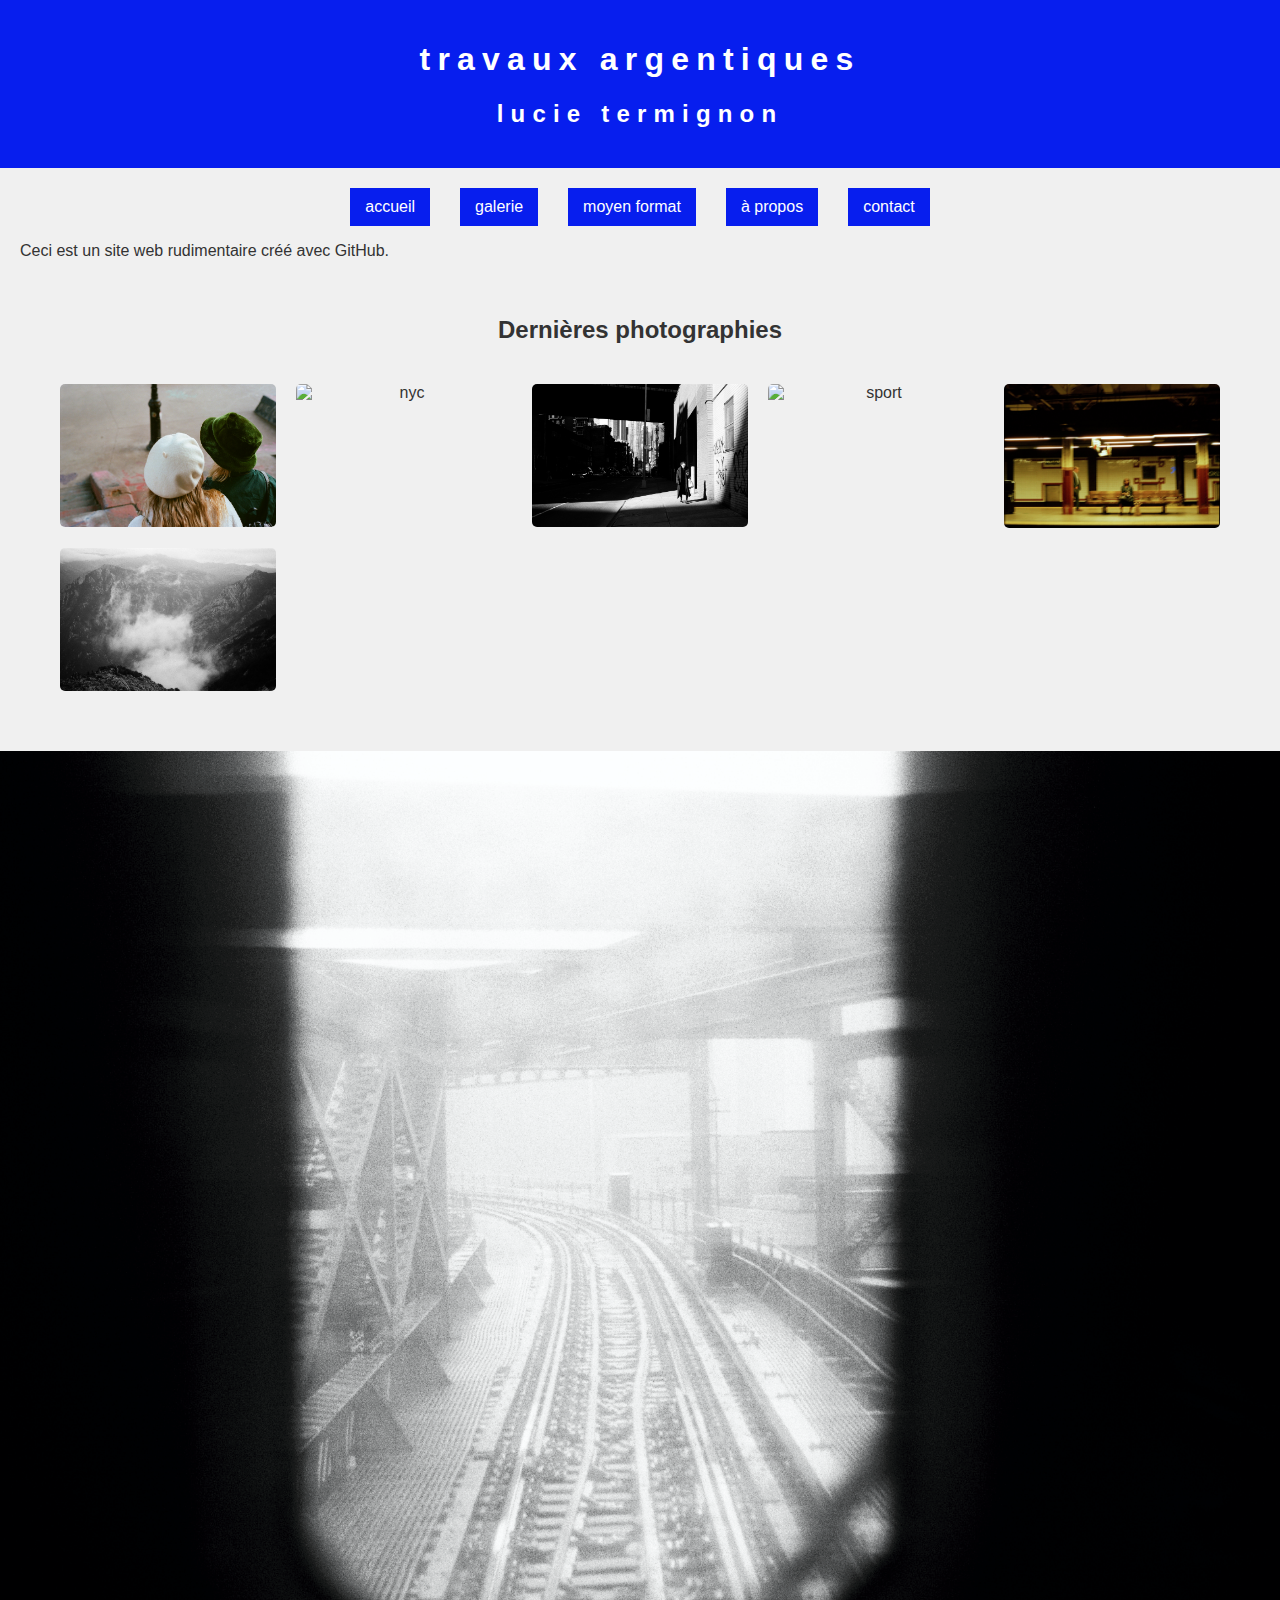
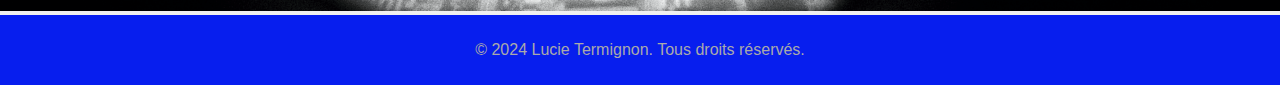
==== index.html @ 2a0b081e "Update index.html" ====
<!DOCTYPE html>
<html lang="fr">
<head>
    <meta charset="UTF-8">
    <meta name="viewport" content="width=device-width, initial-scale=1.0">
    <title>Photographies Lucie Termignon</title>
    <link rel="stylesheet" href="style.css">
</head>
<body>
    <header>
        <h1>travaux argentiques</h1>
        <h2>lucie termignon</h2>
    </header>
    <main>
        <nav>    
        <ul class="menu">
            <li><a href="index.html">accueil</a></li>
            <li>
                <a href="#">galerie</a>
                <ul class="submenu">
                    <li><a href="urbain.html">urbain</a></li>
                    <li><a href="paysages.html">paysages</a></li>
                    <li><a href="abstrait.html">abstrait</a></li>
                    <li><a href="portraits.html">portraits</a></li>
                </ul>
            </li>
            
            <li><a href="moyen format.html">moyen format</a></li>
            <li><a href="a-propos.html">à propos</a></li>
            <li><a href="contact.html">contact</a></li>
        </ul>
        </nav>
        <p>Ceci est un site web rudimentaire créé avec GitHub.</p>
        <section class="gallery">
            <h2>Dernières photographies</h2>
            <div class="gallery-grid">
                <img src="images/girls.jpg" alt="girls">
                <img src="images/nyc2.jpg" alt="nyc">
                <img src="images/nyc.jpg" alt="street">
                <img src="images/nyc3.jpg" alt="sport">
                <img src="images/suw.jpg" alt="metro">
                <img src="images/cloud.jpg" alt="cloud">
            </div>
        </section>
    </main>
    <img src="images/Photo05_8.jpg" alt="Une belle image" style="max-width: 100%; height: auto;">
    <footer>
        <p>&copy; 2024 Lucie Termignon. Tous droits réservés.</p>
    </footer>
</body>
</html>
---- style.css ----
body {
    font-family: Futura-lt-w01-light, Poppins, Arial, sans-serif;
    margin: 0;
    padding: 0;
    background-color: #f0f0f0;
    color: #333;
}

header {
    background-color: #071eee;
    color: white;
    letter-spacing: 0.45em;
    padding: 20px;
    text-align: center;
}

nav ul.menu {
    list-style: none;
    margin: 0;
    padding: 0;
    display: flex;
    justify-content: center;
}

nav ul.menu > li {
    position: relative;
    margin: 0 15px;
}

nav ul.menu > li > a {
    text-decoration: none;
    color: white;
    padding: 10px 15px;
    display: inline-block;
    background-color: #071eee;
    transition: background-color 0.3s;
}

nav ul.menu > li > a:hover {
    background-color: #555;
}

nav ul.submenu {
    list-style: none;
    margin: 0;
    padding: 0;
    position: absolute;
    top: 100%;
    left: 0;
    display: none;
    background-color: #071eee;
    border-radius: 5px;
}

nav ul.submenu > li > a {
    display: block;
    padding: 10px 15px;
    color: white;
    text-decoration: none;
    transition: background-color 0.3s;
}

nav ul.submenu > li > a:hover {
    background-color: #666;
}

nav ul.menu > li:hover .submenu {
    display: block;
}

.gallery {
    padding: 20px;
    text-align: center;
}

.gallery h2 {
    margin-bottom: 20px;
}

.gallery-grid {
    display: grid;
    grid-template-columns: repeat(auto-fit, minmax(200px, 1fr));
    gap: 20px;
    padding: 20px;
}

.gallery-grid img {
    width: 100%;
    border-radius: 5px;
    transition: transform 0.3s, box-shadow 0.3s;
}

.gallery-grid img:hover {
    transform: scale(1.05);
    box-shadow: 0 5px 15px rgba(0, 0, 0, 0.5);
}

main {
    padding: 20px;
}

footer {
    text-align: center;
    padding: 10px;
    background-color: #071eee;
    color: #aaa;
}
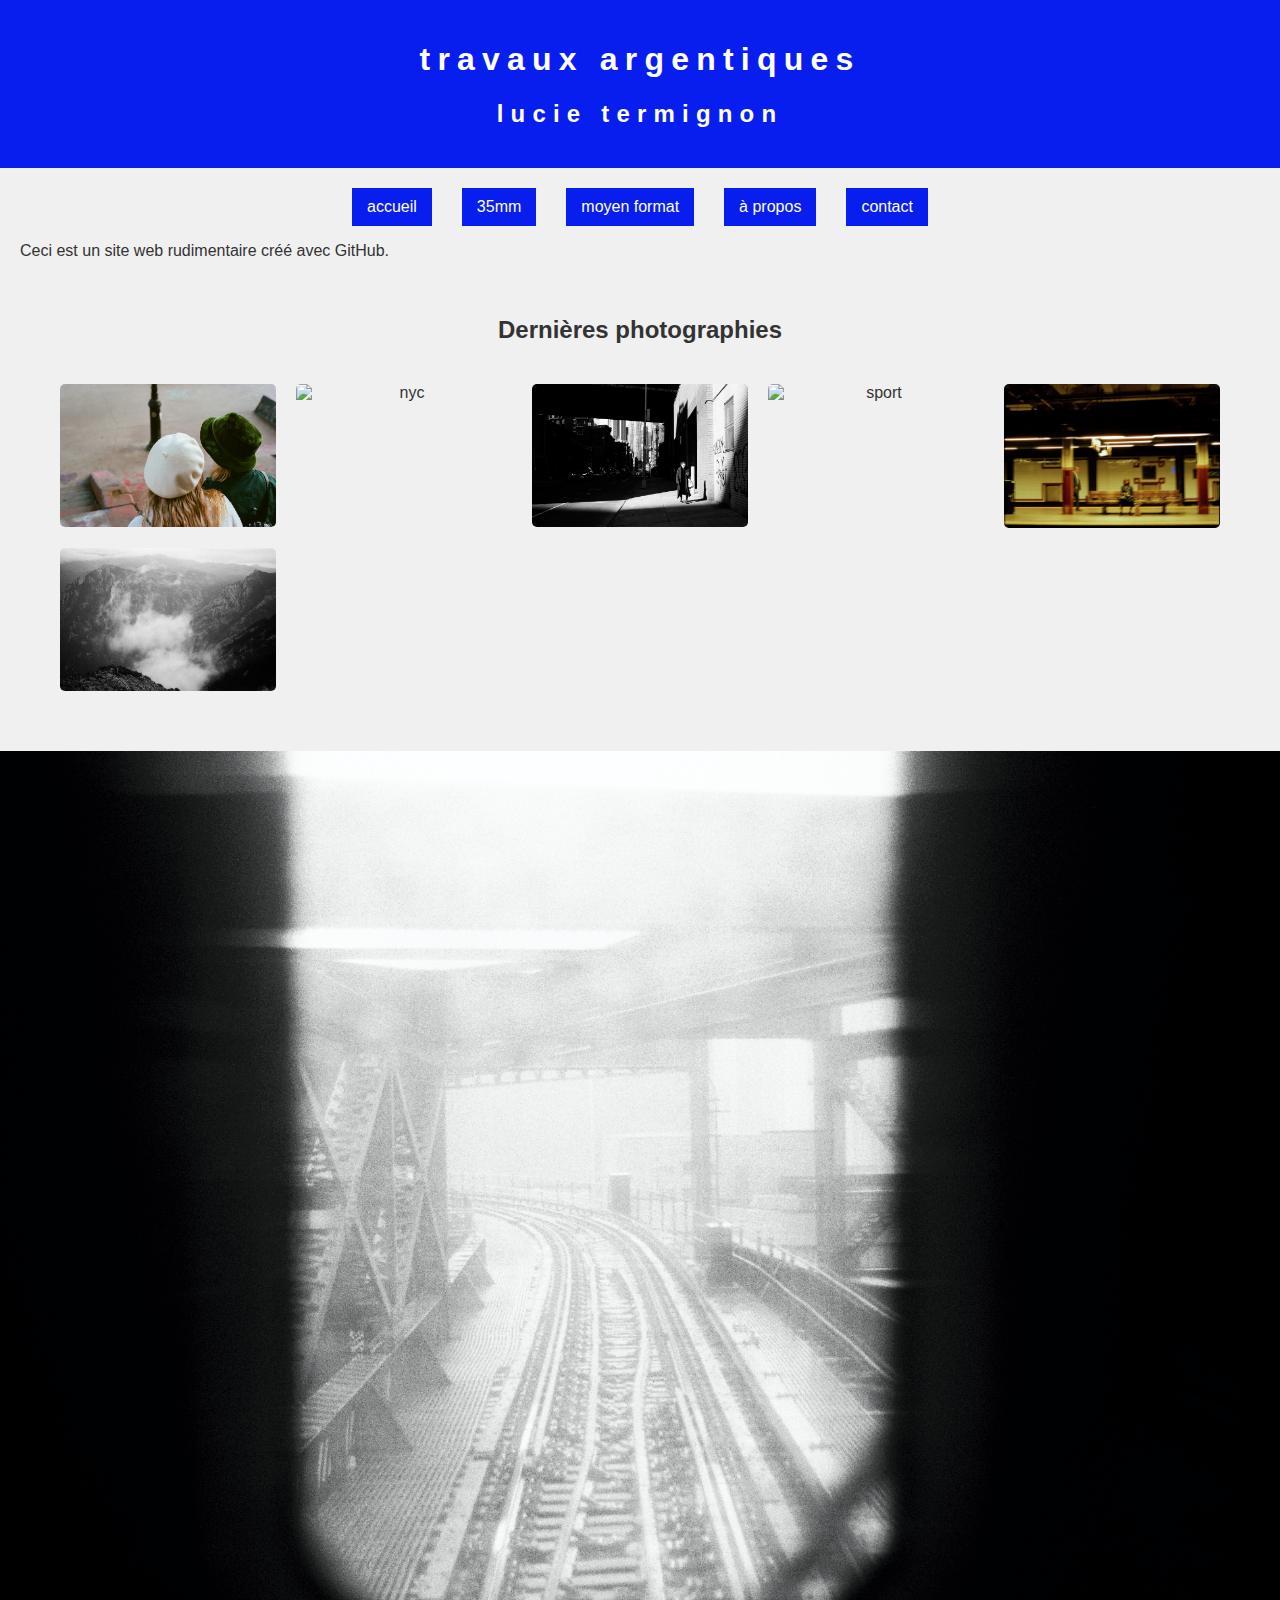
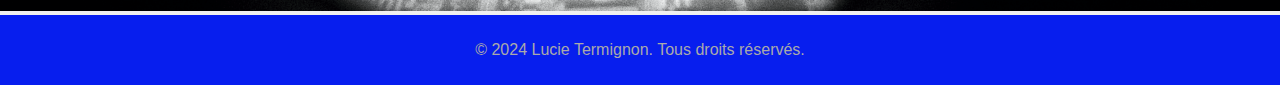
==== commit ed19b5da: "Update index.html" ====
--- a/index.html
+++ b/index.html
@@ -16,7 +16,7 @@
         <ul class="menu">
             <li><a href="index.html">accueil</a></li>
             <li>
-                <a href="#">galerie</a>
+                <a href="#">35mm</a>
                 <ul class="submenu">
                     <li><a href="urbain.html">urbain</a></li>
                     <li><a href="paysages.html">paysages</a></li>
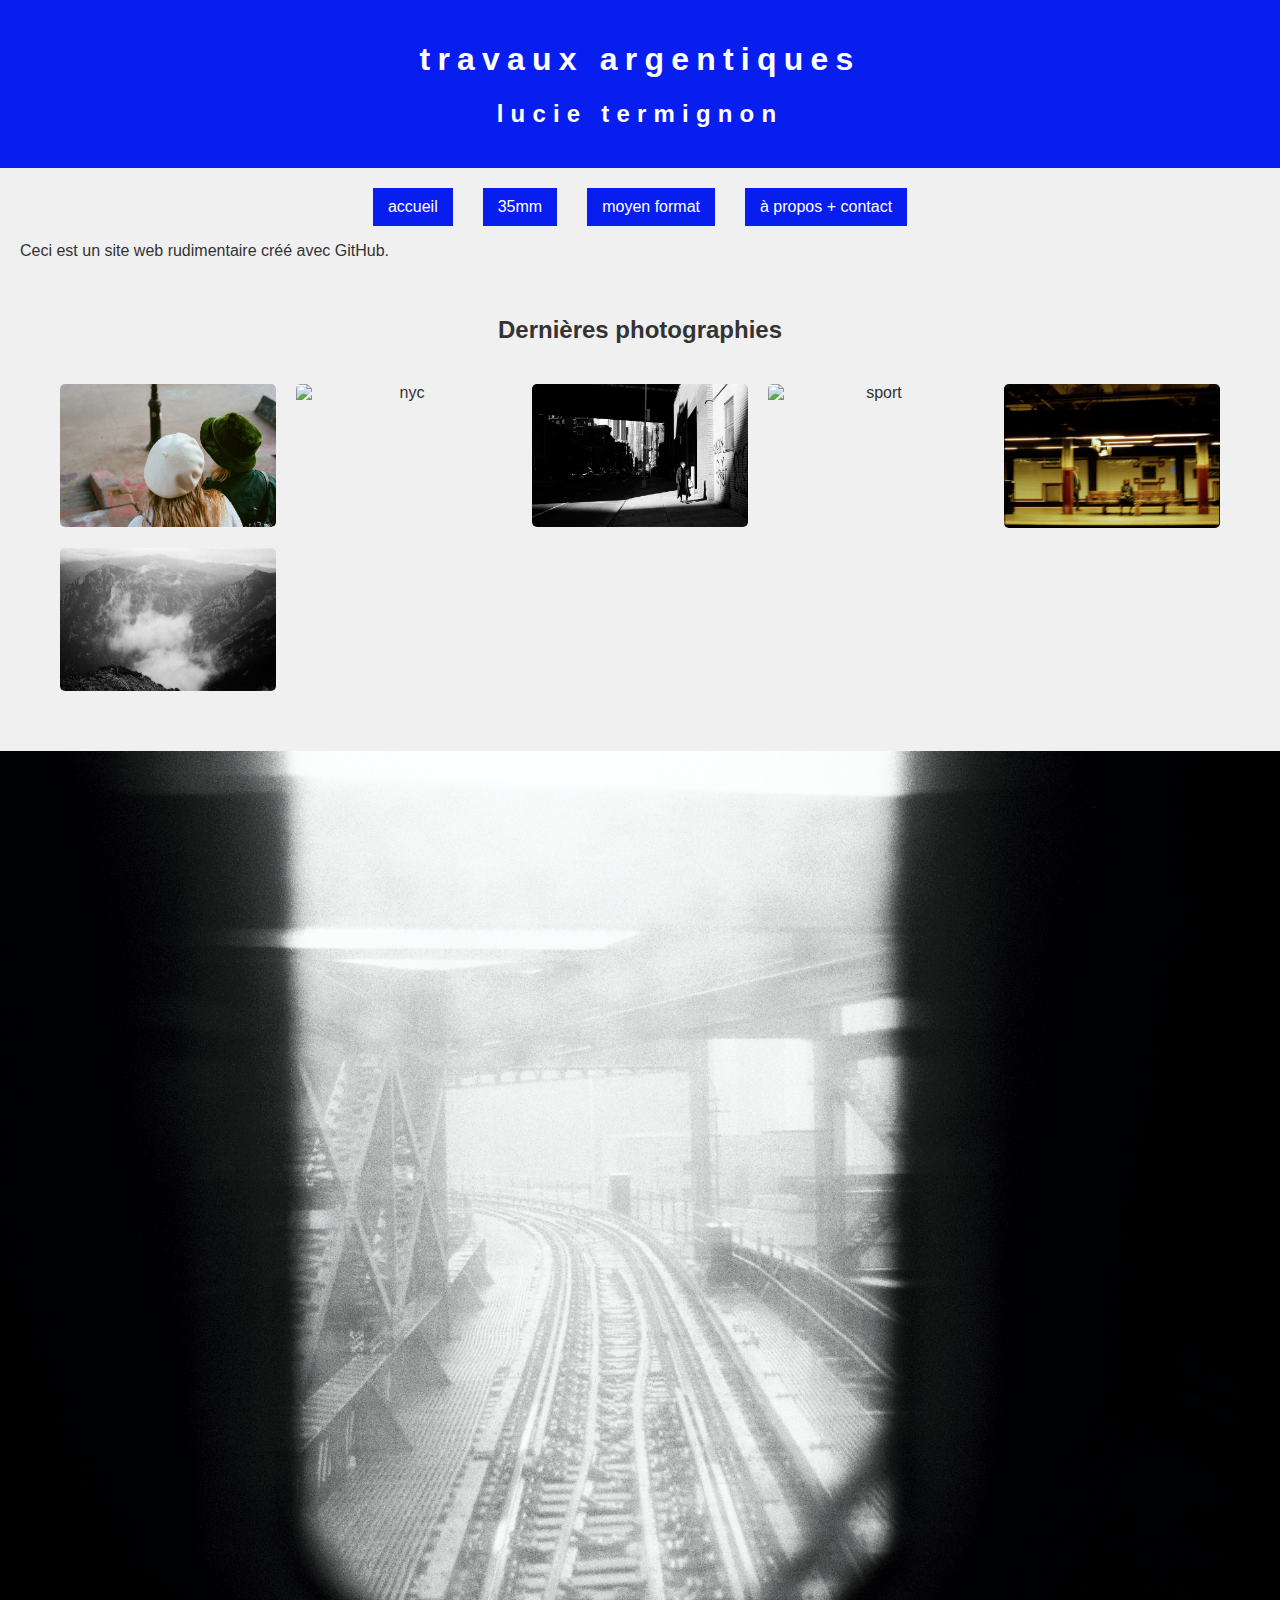
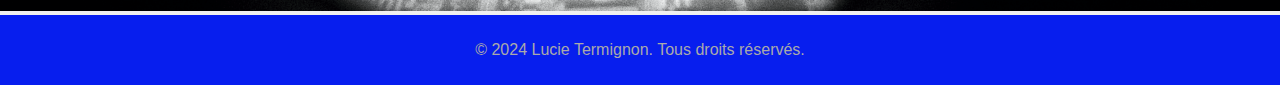
==== commit 2389d4e1: "Update index.html" ====
--- a/index.html
+++ b/index.html
@@ -26,8 +26,8 @@
             </li>
             
             <li><a href="moyen format.html">moyen format</a></li>
-            <li><a href="a-propos.html">à propos</a></li>
-            <li><a href="contact.html">contact</a></li>
+            <li><a href="a-propos.html">à propos + contact</a></li>
+            
         </ul>
         </nav>
         <p>Ceci est un site web rudimentaire créé avec GitHub.</p>
